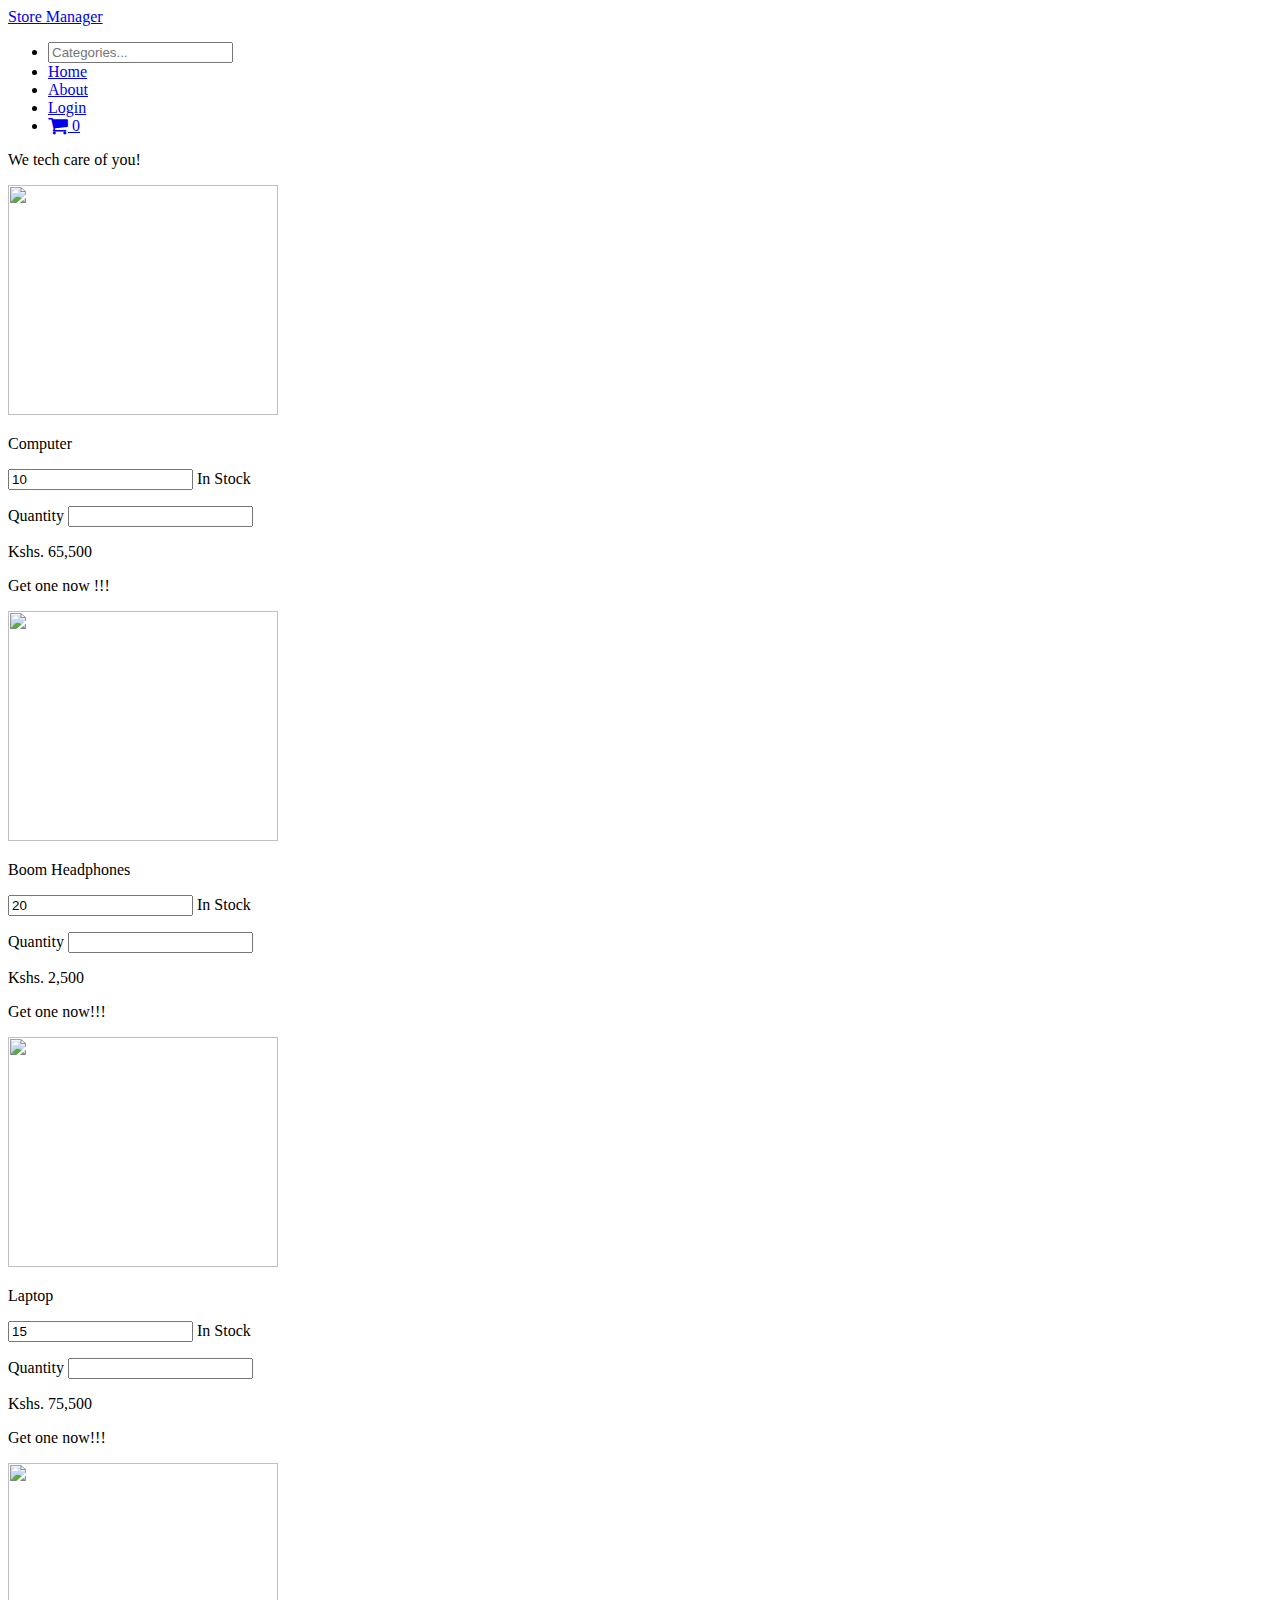
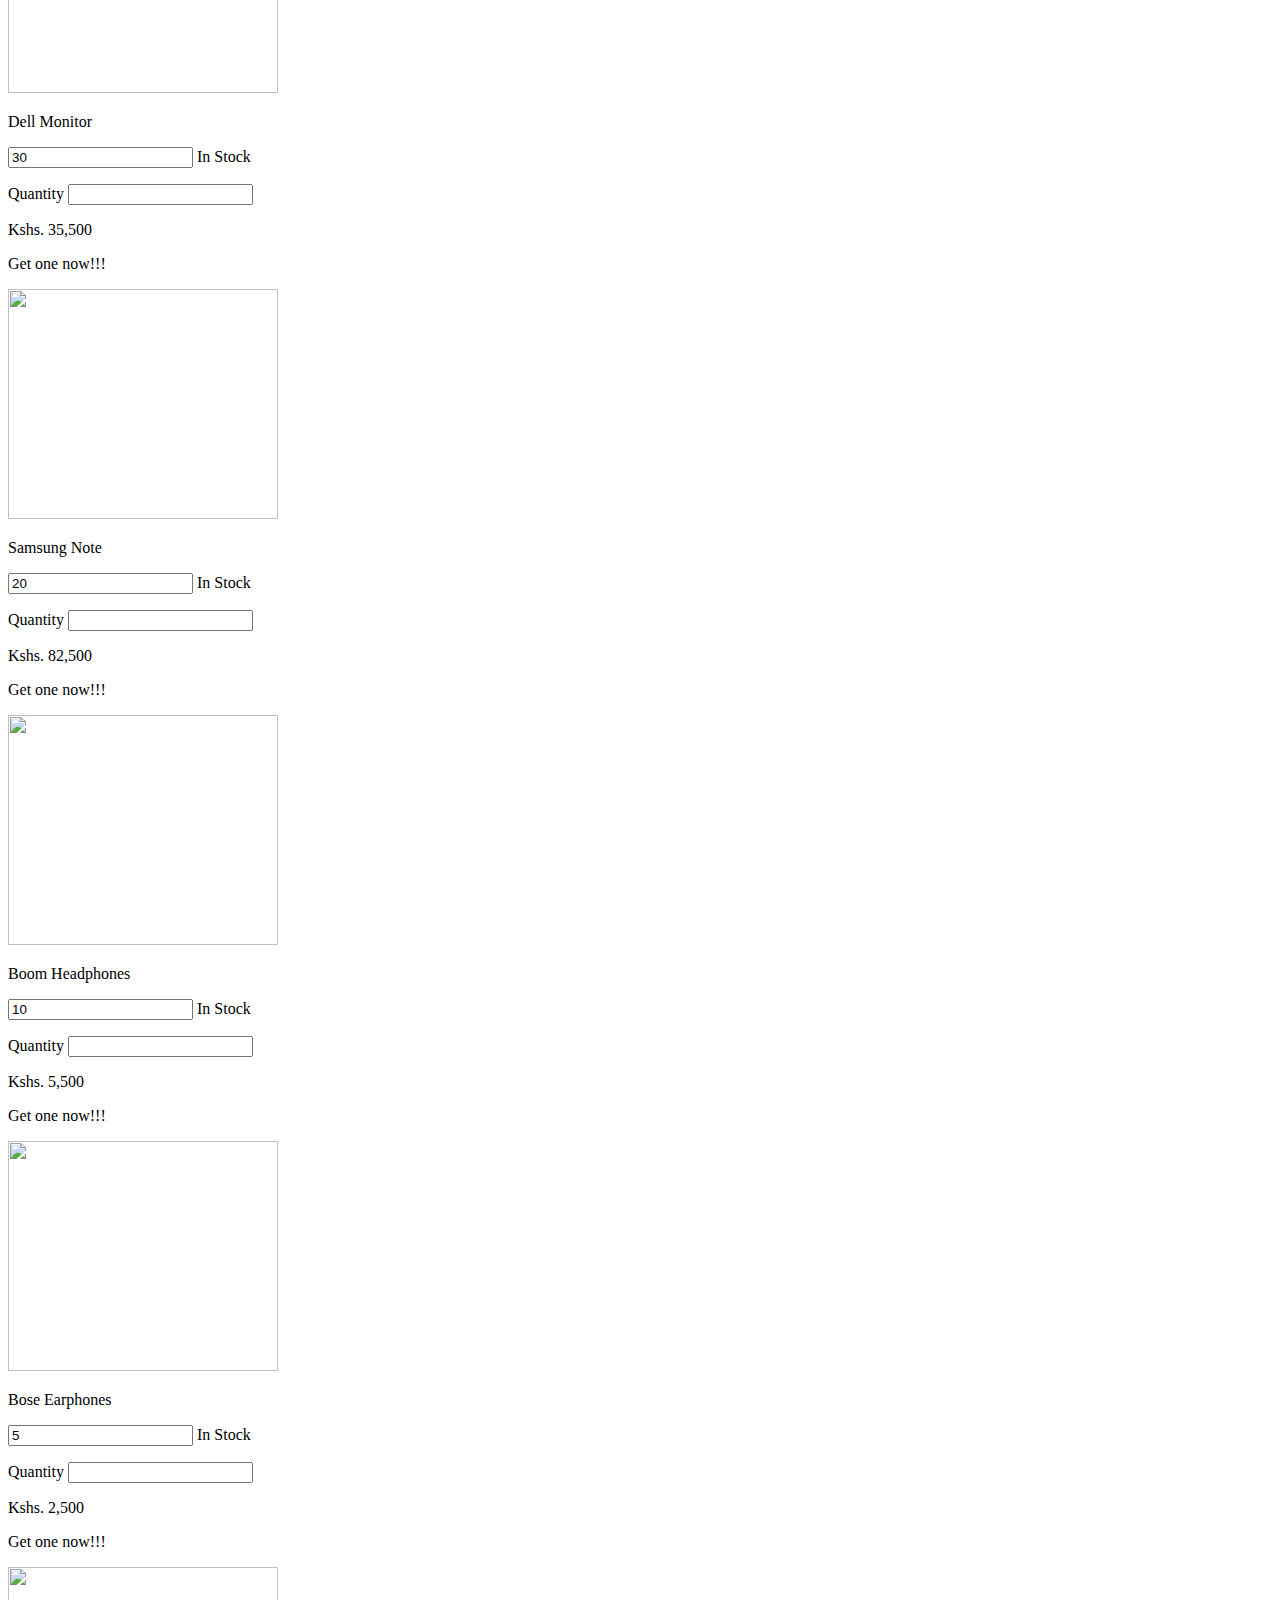
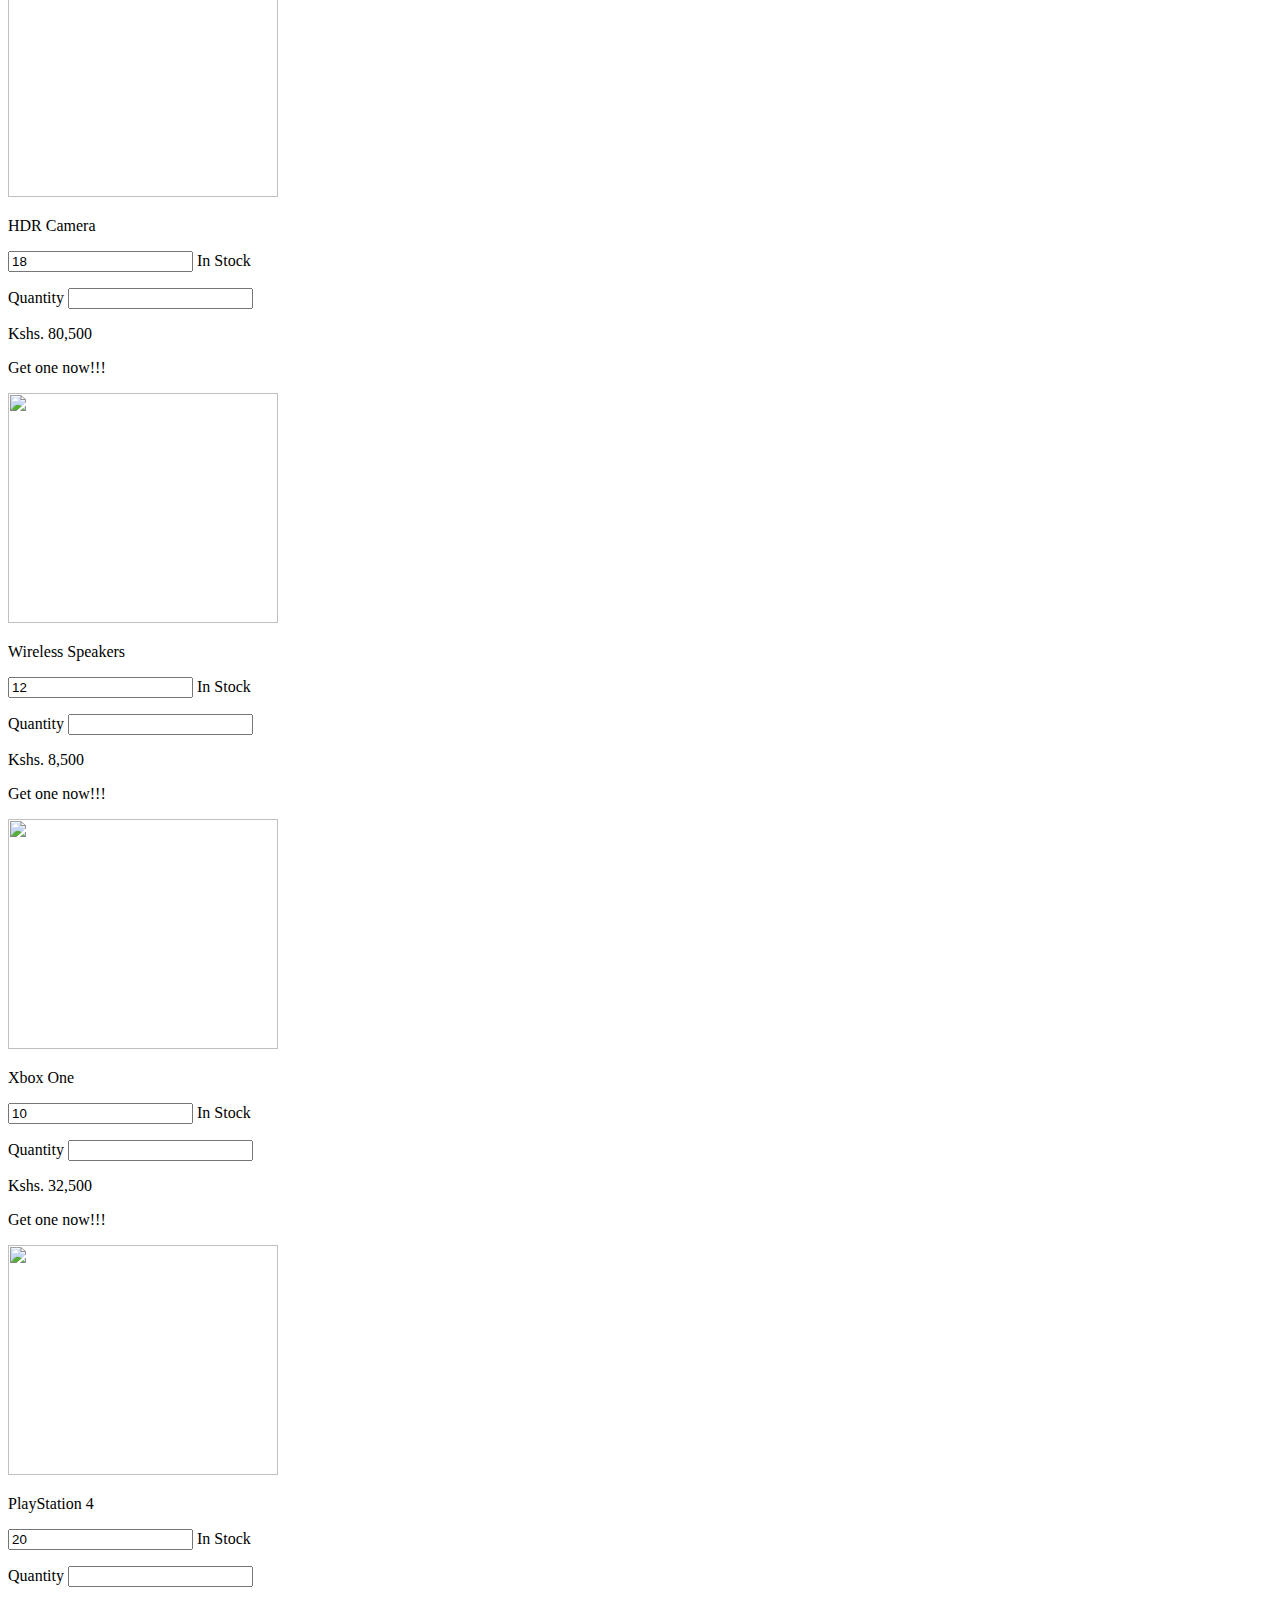
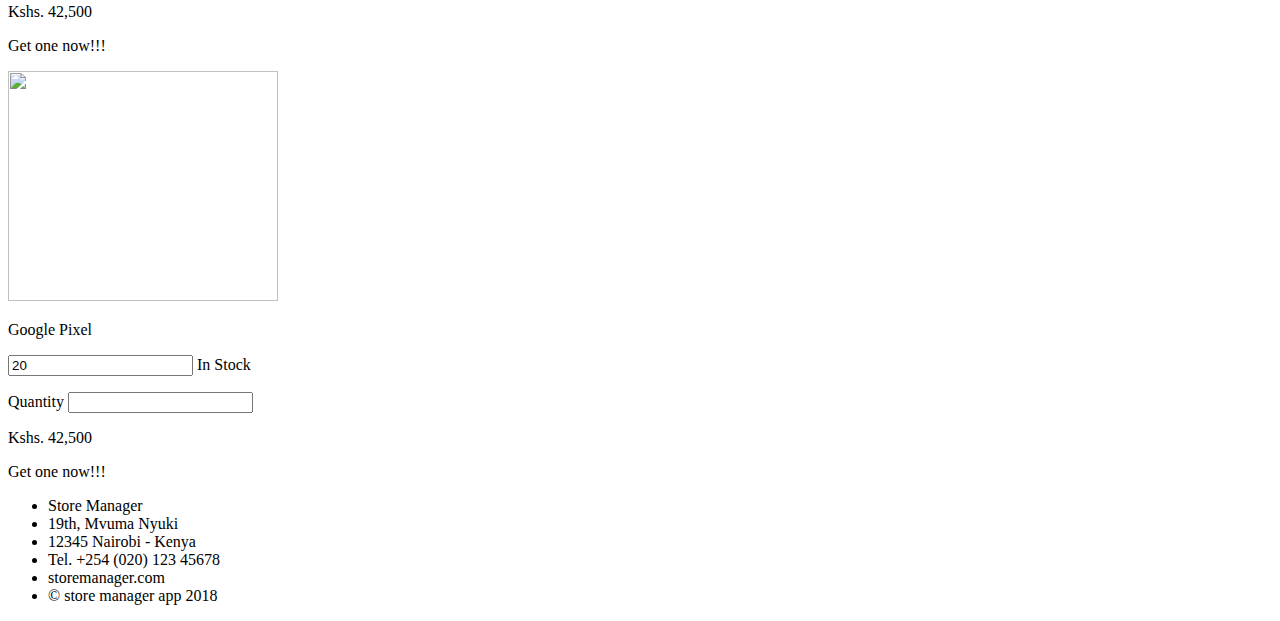
==== UI/index.html @ 3a148cc3 "[ft #161127406] Add the home page" ====
<!DOCTYPE html>
<html lang="en">

<head>
    <meta charset="UTF-8">
    <meta name="viewport" content="width=device-width, initial-scale=1.0">
    <meta name="description" content="A web app that helps store owners manage sales and product inventory records">
    <meta name="keywords" content="store manager, manage sales, manage products, inventory records">
    <meta name="author" content="Gabriel Machel">
    <meta http-equiv="X-UA-Compatible" content="ie=edge">
    <title>Store Manager</title>
    <link rel="stylesheet" href="https://cdnjs.cloudflare.com/ajax/libs/font-awesome/4.7.0/css/font-awesome.min.css">
    <link rel="stylesheet" href="./assets/css/style.css">
</head>

<body>
    <!-- HEADER & NAVIGATION -->
    <header>
        <div class="container">
            <div class="menu">
                <a href="index.html" class="logo">Store Manager</a>
                <nav>
                    <ul>
                        <li>
                            <form action="" class="form">
                                <input type="text" name="" placeholder="Categories...">
                            </form>
                        </li>
                        <li class="nav-links"><a href="index.html">Home</a></li>
                        <li class="nav-links"><a href="about.html">About</a></li>
                        <li class="nav-links"><a href="login.html">Login</a></li>
                        <li class="nav-links"><a href="#" id="cart"><i class="fa fa-shopping-cart fa-lg"></i> <span class="badge">0</span>
                            </a></li>
                    </ul>
                </nav>
            </div>
        </div>
    </header>

    <!-- BANNER SECTION -->
    <section class="banner">
        <div class="container">
            <p>We <span>tech</span> care of you!</p>
        </div>
    </section>

    <!-- PRODUCTS SECTION -->
    <section id="tech">
        <div class="container">
            <div class="gadget">
                <a href="productlist.html"><img src="./assets/imgs/computer.png" alt="" width="270" height="230"></a>
                <p>Computer</p>
                <p class="stock"><input type="number" value="10" min="1"> In Stock</p>
                <p class="stock">Quantity <input class="quantity" type="number"></p>
                <p>Kshs. 65,500</p>
                <p class="details">Get one now !!!</p>
            </div>
            <div class="gadget">
                <a href="productlist.html"><img src="./assets/imgs/iWatch.png" alt="" width="270" height="230"></a>
                <p>Boom Headphones</p>
                <p class="stock"><input type="number" value="20" min="1"> In Stock</p>
                <p class="stock">Quantity <input class="quantity" type="number"></p>
                <p>Kshs. 2,500</p>
                <p class="details">Get one now!!!</p>
            </div>
            <div class="gadget">
                <a href="productlist.html"><img src="./assets/imgs/lenovo-laptop.png" alt="" width="270" height="230"></a>
                <p>Laptop</p>
                <p class="stock"><input type="number" value="15" min="1"> In Stock</p>
                <p class="stock">Quantity <input class="quantity" type="number"></p>
                <p>Kshs. 75,500</p>
                <p class="details">Get one now!!!</p>
            </div>
            <div class="gadget">
                <a href="productlist.html"><img src="./assets/imgs/dell-monitor.png" alt="" width="270" height="230"></a>
                <p>Dell Monitor</p>
                <p class="stock"><input type="number" value="30" min="1"> In Stock</p>
                <p class="stock">Quantity <input class="quantity" type="number"></p>
                <p>Kshs. 35,500</p>
                <p class="details">Get one now!!!</p>
            </div>
            <div class="gadget">
                <a href="productlist.html"><img src="./assets/imgs/samsung-tab.jpg" alt="" width="270" height="230"></a>
                <p>Samsung Note</p>
                <p class="stock"><input type="number" value="20" min="1"> In Stock</p>
                <p class="stock">Quantity <input class="quantity" type="number"></p>
                <p>Kshs. 82,500</p>
                <p class="details">Get one now!!!</p>
            </div>
            <div class="gadget">
                <a href="productlist.html"><img src="./assets/imgs/head-phones.jpg" alt="" width="270" height="230"></a>
                <p>Boom Headphones</p>
                <p class="stock"><input type="number" value="10" min="1"> In Stock</p>
                <p class="stock">Quantity <input class="quantity" type="number"></p>
                <p>Kshs. 5,500</p>
                <p class="details">Get one now!!!</p>
            </div>
            <div class="gadget">
                <a href="productlist.html"><img src="./assets/imgs/bose.png" alt="" width="270" height="230"></a>
                <p>Bose Earphones</p>
                <p class="stock"><input type="number" value="5" min="1"> In Stock</p>
                <p class="stock">Quantity <input class="quantity" type="number"></p>
                <p>Kshs. 2,500</p>
                <p class="details">Get one now!!!</p>
            </div>
            <div class="gadget">
                <a href="productlist.html"><img src="./assets/imgs/camera.png" alt="" width="270" height="230"></a>
                <p>HDR Camera</p>
                <p class="stock"><input type="number" value="18" min="1"> In Stock</p>
                <p class="stock">Quantity <input class="quantity" type="number"></p>
                <p>Kshs. 80,500</p>
                <p class="details">Get one now!!!</p>
            </div>
            <div class="gadget">
                <a href="productlist.html"><img src="./assets/imgs/JBL.png" alt="" width="270" height="230"></a>
                <p>Wireless Speakers</p>
                <p class="stock"><input type="number" value="12" min="1"> In Stock</p>
                <p class="stock">Quantity <input class="quantity" type="number"></p>
                <p>Kshs. 8,500</p>
                <p class="details">Get one now!!!</p>
            </div>
            <div class="gadget">
                <a href="productlist.html"><img src="./assets/imgs/xbox-360-s.png" alt="" width="270" height="230"></a>
                <p>Xbox One</p>
                <p class="stock"><input type="number" value="10" min="1"> In Stock</p>
                <p class="stock">Quantity <input class="quantity" type="number"></p>
                <p>Kshs. 32,500</p>
                <p class="details">Get one now!!!</p>
            </div>
            <div class="gadget">
                <a href="productlist.html"><img src="./assets/imgs/destinyps4bundle.png" alt="" width="270" height="230"></a>
                <p>PlayStation 4</p>
                <p class="stock"><input type="number" value="20" min="1"> In Stock</p>
                <p class="stock">Quantity <input class="quantity" type="number"></p>
                <p>Kshs. 42,500</p>
                <p class="details">Get one now!!!</p>
            </div>
            <div class="gadget">
                <a href="productlist.html"><img src="./assets/imgs/Google-Pixel.png" alt="" width="270" height="230"></a>
                <p>Google Pixel</p>
                <p class="stock"><input type="number" value="20" min="1"> In Stock</p>
                <p class="stock">Quantity <input class="quantity" type="number"></p>
                <p>Kshs. 42,500</p>
                <p class="details">Get one now!!!</p>
            </div>
        </div>
    </section>

    <!-- FOOTER SECTION -->
    <footer>
        <div class="container">
            <div class="more-info">
                <ul class="address">
                    <li>Store Manager</li>
                    <li>19th, Mvuma Nyuki</li>
                    <li>12345 Nairobi - Kenya</li>
                    <li>Tel. +254 (020) 123 45678</li>
                    <li>storemanager.com</li>
                    <li class="copyright">&copy; store manager app 2018</li>
                </ul>
            </div>
        </div>
    </footer>
</body>

</html>
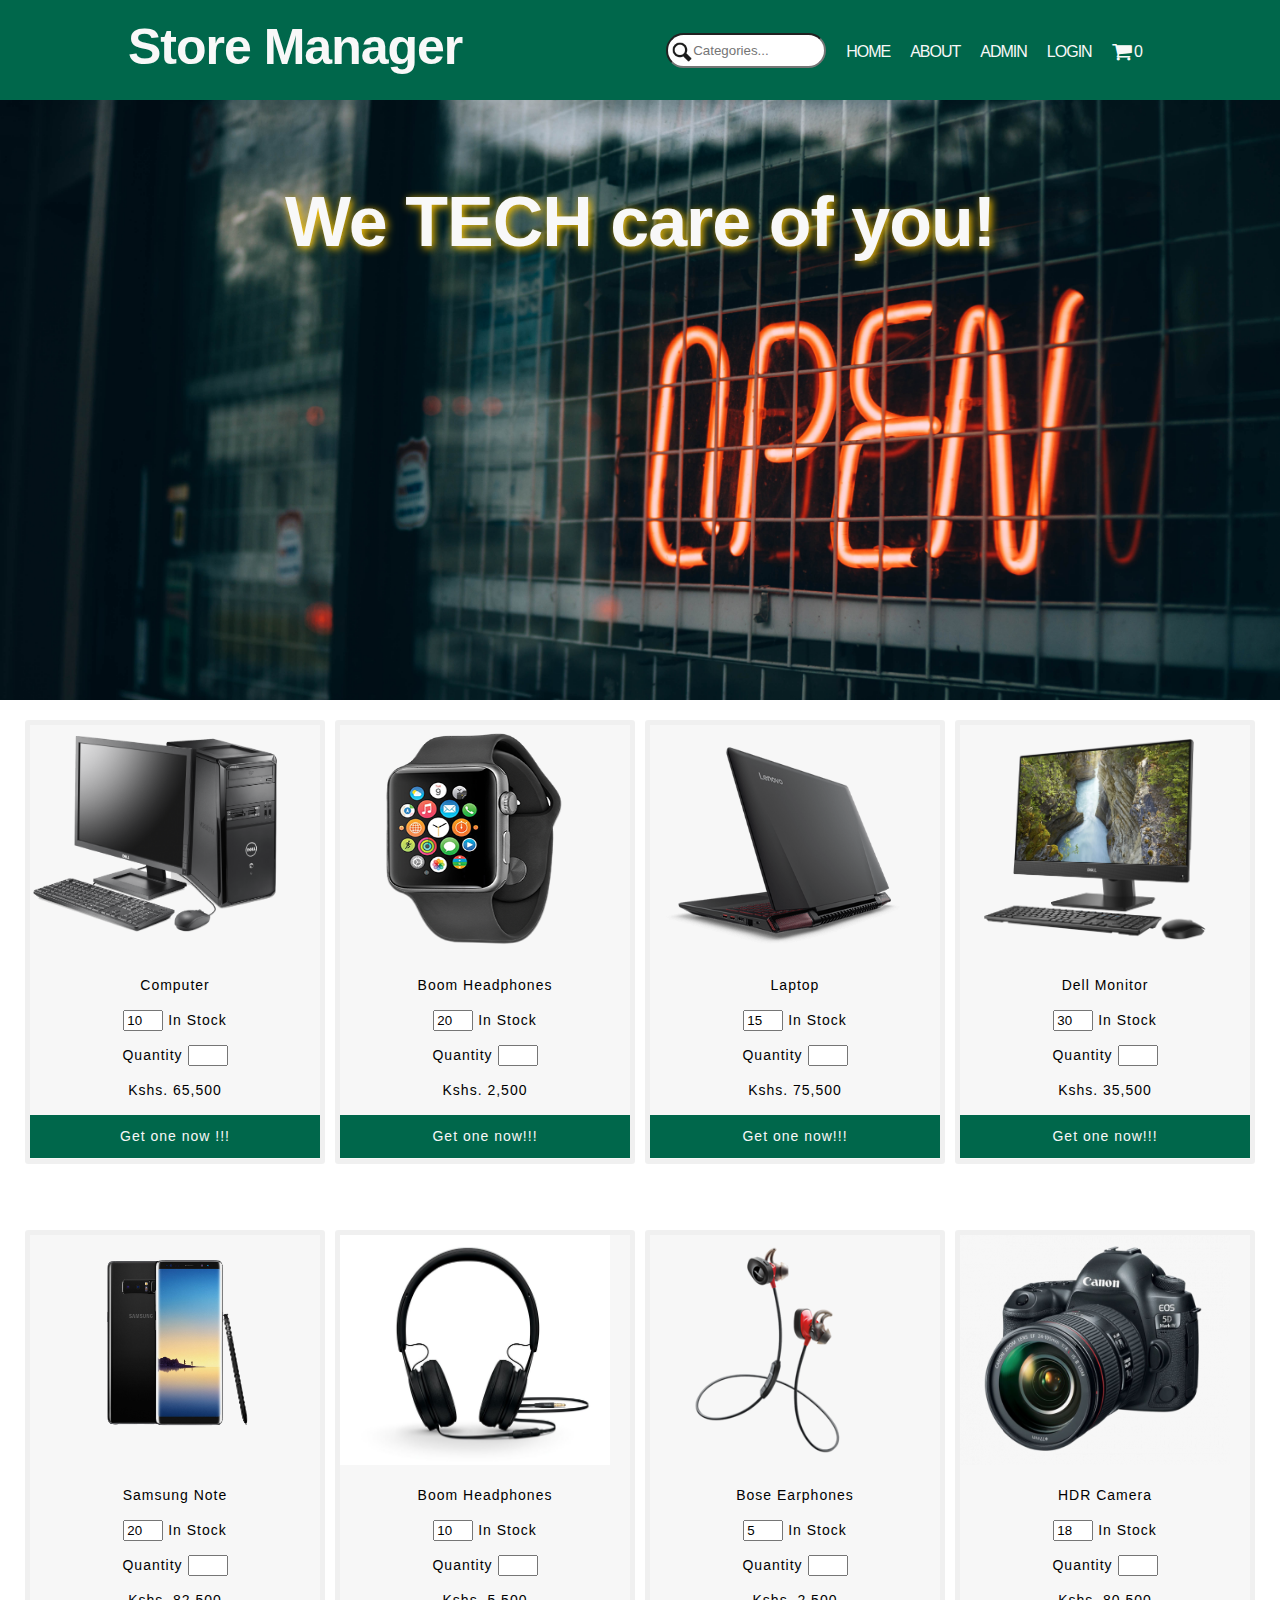
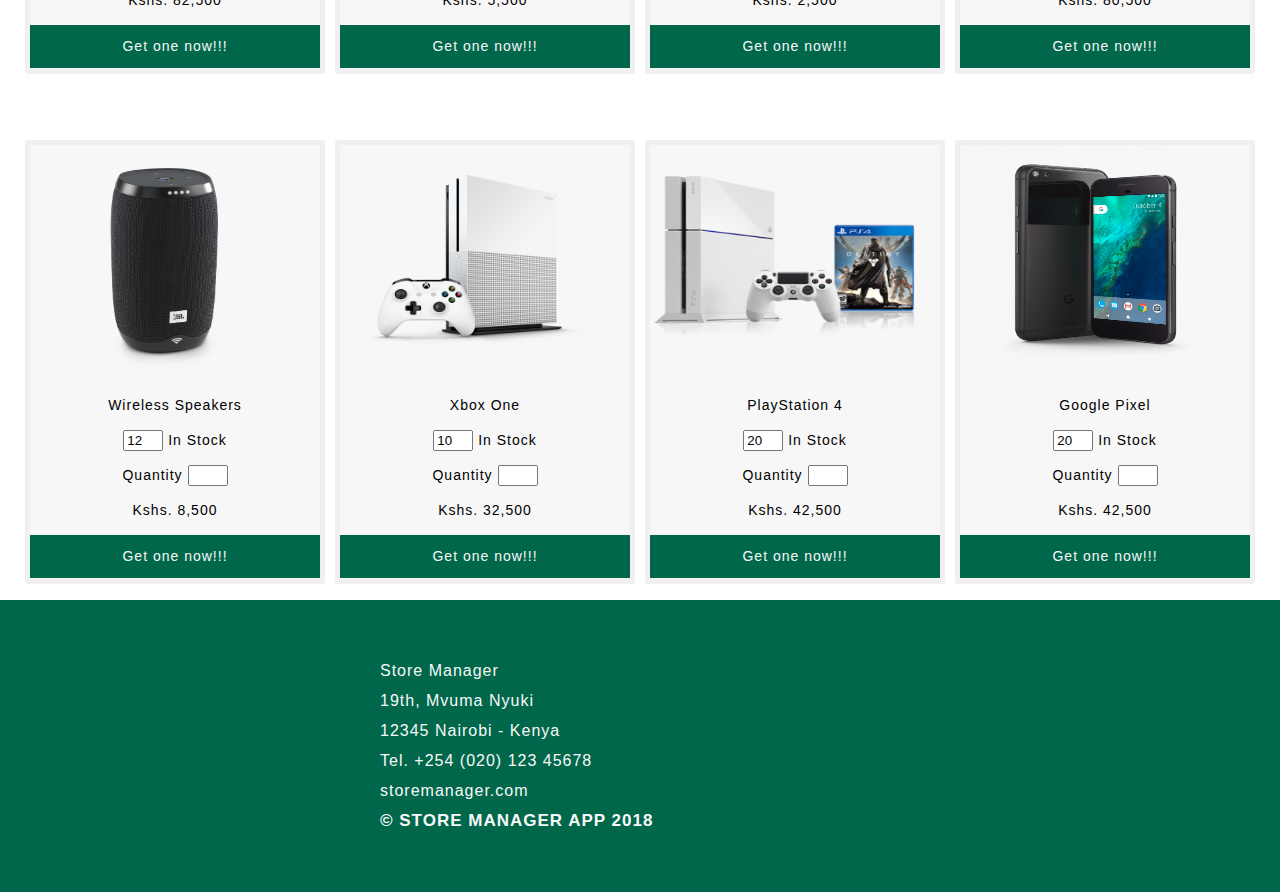
==== commit 9b961a17: "[ch #161205566] Add admin login link" ====
--- a/UI/index.html
+++ b/UI/index.html
@@ -28,8 +28,10 @@
                         </li>
                         <li class="nav-links"><a href="index.html">Home</a></li>
                         <li class="nav-links"><a href="about.html">About</a></li>
+                        <li class="nav-links"><a href="admin_login.html">Admin</a></li>
                         <li class="nav-links"><a href="login.html">Login</a></li>
-                        <li class="nav-links"><a href="#" id="cart"><i class="fa fa-shopping-cart fa-lg"></i> <span class="badge">0</span>
+                        <li class="nav-links"><a href="#" id="cart"><i class="fa fa-shopping-cart fa-lg"></i> <span
+                                    class="badge">0</span>
                             </a></li>
                     </ul>
                 </nav>
--- a/UI/assets/css/style.css
+++ b/UI/assets/css/style.css
@@ -0,0 +1,251 @@
+/* Global */
+:root {
+    --green: #00674B;
+    --white: #f8f8f8;
+    --black: #272727;
+}
+
+html {
+    /* border-box box model allows us to add padding and border to our elements without increasing their size */
+    box-sizing: border-box;
+}
+
+* {
+    box-sizing: inherit;
+}
+
+
+/* BODY */
+body {
+    letter-spacing: -1px;
+    font-family: -apple-system, BlinkMacSystemFont, "Segoe UI", Roboto, Helvetica, Arial, sans-serif, "Apple Color Emoji", "Segoe UI Emoji", "Segoe UI Symbol";
+    font-size: 15px;
+    line-height: 1.5;
+    margin: 0;
+    padding: 0;
+}
+
+/* HEADER */
+header {
+    background-color: var(--green);
+    height: 100px;
+    padding-top: 10px;
+}
+
+header .container {
+    width: 80%;
+    margin: 0 auto;
+    overflow: hidden;
+}
+
+/* Logo */
+header .container .menu .logo {
+    color: var(--white);
+    font-size: 50px;
+    font-weight: 700;
+    text-decoration: none;
+}
+
+/* Navigation */
+.menu nav {
+    float: right;
+}
+
+.menu nav ul {
+    float: left;
+    list-style: none;
+    margin: 0;
+    width: fit-content;
+}
+
+.menu nav ul li {
+    display: block;
+    float: left;
+    list-style: none;
+    padding: 0 10px;
+}
+
+.nav-links {
+    margin-top: 30px;
+}
+
+.menu nav ul li a {
+    text-decoration: none;
+    color: var(--white);
+    font-size: 16px;
+    text-transform: uppercase;
+}
+
+/* Search Bar */
+header .container .menu nav .form {
+    margin-top: 15px;
+}
+
+header .container .menu nav form input[type=text] {
+    background-image: url("../imgs/3-512.png");
+    background-size: 20px;
+    background-repeat: no-repeat;
+    background-position: 4px 7px;
+    padding: 8px 10px 8px 25px;
+    border-radius: 27px;
+    margin-top: 8px;
+    margin-bottom: 8px;
+    outline: none;
+    width: 160px;
+    transition: width 0.3s ease-in-out;
+    -webkit-transition: width 0.3s ease-in-out;
+    -moz-transition: width 0.3s ease-in-out;
+    -ms-transition: width 0.3s ease-in-out;
+    -o-transition: width 0.3s ease-in-out; 
+}
+
+header .container .menu nav form input[type=text]:focus {
+    width: 250px;
+}
+
+/* BANNER SECTION */
+.banner .container {
+    width: 85%;
+    height: 600px;
+    margin: 0 auto;
+    overflow: hidden;
+}
+
+.banner {
+    background-image: url("../imgs/banner.jpg");
+    background-size: cover;
+    background-position: center;
+    top: 0;
+    left: 0; 
+    z-index: 1;
+}
+
+.banner p {
+    color: var(--white);
+    font-size: 70px;
+    font-weight: 800;
+    text-align: center;
+    text-shadow: 2px 2px 8px #ffc600;
+}
+
+.banner p span {
+    text-transform: uppercase;
+}
+
+
+/* PRODUCTS SECTION */
+#tech .container {
+    display: grid;
+    grid-template-columns: 300px 300px 300px 300px;
+    grid-template-rows: 500px 500px 500px 500px;
+    grid-gap: 10px;
+    height: 1500px;
+    justify-content: center;
+    padding-top: 30px;
+    padding: 20px;
+}
+
+.gadget {
+    background: rgba(0, 0, 0,.03);
+    justify-content: center;
+    align-items: center;
+    border: 5px solid rgba(0, 0, 0, 0.03);
+    border-radius: 3px;
+    font-size: 14px;
+    height: 444px;
+    -webkit-transform: scale(1);
+    transform: scale(1);
+    -webkit-transition: 0.3s ease-in-out;
+    transition: 0.3s ease-in-out;
+    transition: transform 0.5s;
+}
+
+.gadget::after {
+    position: absolute;
+    top: 0;
+    left: 0;
+    width: 100%;
+    height: 100%;
+    transition: opacity 2s cubic-bezier(0.165, 0.84, 0.44, 1);
+    box-shadow: 0 8px 17px 0 rgba(0, 0, 0, 0.2), 0 6px 20px 0 rgba(0, 0, 0, 0.15);
+    content: "";
+    opacity: 0;
+    z-index: -1;
+}
+
+.gadget:hover,
+.gadget:focus {
+    transform: scale3d(1.006, 1.006, 1);
+}
+
+.gadget:hover::after,
+.gadget:focus::after {
+    opacity: 1;
+}
+
+
+.gadget p {
+    /* font-size: 16px; */
+    letter-spacing: 1px;
+    text-align: center;
+}
+
+/* .gadget p.stock {
+    width: 20px;
+} */
+
+.gadget p.stock input {
+    width: 40px;
+}
+
+.gadget p.details {
+    background: var(--green);
+    color: var(--white);
+    text-align: center;
+    border: 1px solid var(--green);
+    padding: 10px 5px;
+}
+
+
+
+/* FOOTER */
+
+footer {
+    background-color: var(--green);
+    color: var(--white);
+}
+
+footer .container {
+    padding: 40px;
+}
+
+.address {
+    font-size: 1rem;
+    letter-spacing: 1px;
+    list-style: none;
+    line-height: 30px;
+}
+
+ul .copyright {
+    font-size: 17px;
+    font-weight: bold;
+    text-transform: uppercase;
+}
+
+@media only screen and (min-width: 768px) {
+    footer .more-info {
+        padding-left: 200px;
+    }
+}
+
+@media only screen and (min-width: 1000px) {
+    footer .more-info {
+        padding-left: 300px;
+    }
+}
+
+@media only screen and (min-width: 1440px) {
+    footer .more-info {
+        padding-left: 520px;
+    }
+}